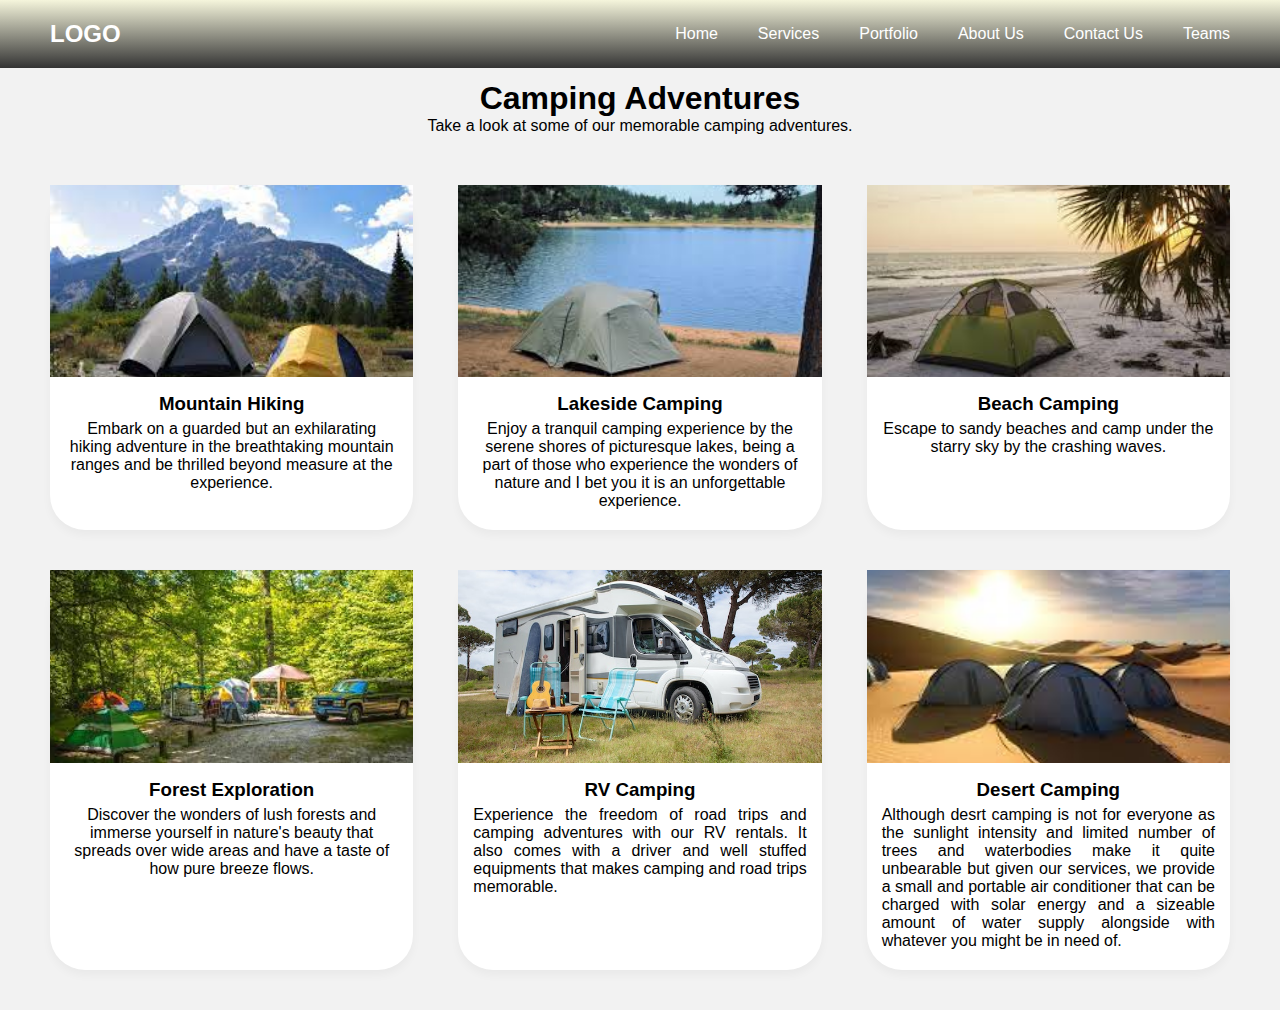
==== portfolio.html @ efac84c5 "derby" ====
<!DOCTYPE html>
<html lang="en">
<head>
    <meta charset="UTF-8">
    <meta name="viewport" content="width=device-width, initial-scale=1.0">
    <title>Document</title>
    <link rel="stylesheet" href="assets/css/style.css">
</head>
<body>
  <header>
    <nav class="navbar">
      <h2 class="logo"><a href="#">LOGO</a></h2>
      <input type="checkbox" id="menu-toggler">
      <label for="menu-toggler" id="hamburger-btn">
        <svg xmlns="http://www.w3.org/2000/svg" viewBox="0 0 24 24" fill="white" width="24px" height="24px">
          <path d="M0 0h24v24H0z" fill="none"/>
          <path d="M3 18h18v-2H3v2zm0-5h18V11H3v2zm0-7v2h18V6H3z"/>
        </svg>
      </label>
      <ul class="all-links">
        <li><a href="index.html">Home</a></li>
        <li><a href="services.html">Services</a></li>
        <li><a href="portfolio.html">Portfolio</a></li>
        <li><a href="index.html">About Us</a></li>
        <li><a href="index.html">Contact Us</a></li>
        <li><a href="teams.html">Teams</a></li>
      </ul>
    </nav>
  </header>
    <section class="portfolio" id="portfolio">
        <h2>Camping Adventures</h2>
        <p>Take a look at some of our memorable camping adventures.</p>
        <ul class="cards">
          <li class="card">
            <img src="assets/images/download (10).jpg" alt="img">
            <h3>Mountain Hiking</h3>
            <p>Embark on a guarded but an exhilarating hiking adventure in the breathtaking mountain ranges and be thrilled beyond measure at the experience.</p>
          </li>
          <li class="card">
            <img src="assets/images/images (3).jpg" alt="img">
            <h3>Lakeside Camping</h3>
            <p>Enjoy a tranquil camping experience by the serene shores of picturesque lakes, being a part of those who experience the wonders of nature and I bet you it is an unforgettable experience.</p>
          </li>
          <li class="card">
            <img src="assets/images/images (5).jpg" alt="img">
            <h3>Beach Camping</h3>
            <p>Escape to sandy beaches and camp under the starry sky by the crashing waves.</p>
          </li>
          <li class="card">
            <img src="assets/images/download (12).jpg" alt="img">
            <h3>Forest Exploration</h3>
            <p>Discover the wonders of lush forests and immerse yourself in nature's beauty that spreads over wide areas and have a taste of how pure breeze flows.</p>
          </li>
          <li class="card">
            <img src="assets/images/camping-5.jpg" alt="img">
            <h3>RV Camping</h3>
            <p style="text-align: justify;">Experience the freedom of road trips and camping adventures with our RV rentals. It also comes with a driver and well stuffed equipments that makes camping and road trips memorable.</p>
          </li>
          <li class="card">
            <img src="assets/images/images (2).jpg" alt="img">
            <h3>Desert Camping</h3>
            <p style="text-align: justify;" >Although desrt camping is not for everyone as the sunlight intensity and limited number of trees and waterbodies make it quite unbearable but given our services, we provide a small and portable air conditioner that can be charged with solar energy and a sizeable amount  of water supply alongside with whatever you might be in need of. </p>
          </li>
        </ul>
      </section>
    
</body>
</html>
---- assets/css/style.css ----
* {
  margin: 0;
  padding: 0;
  box-sizing: border-box;
  font-family: "Poppins", sans-serif;
}
html {
  scroll-behavior: smooth;
}
body {
  background: #f2f2f2;
}
header {
  position: fixed;
  top: 0;
  left: 0;
  z-index: 5;
  width: 100%;
  display: flex;
  justify-content: center;
  background: linear-gradient(beige,#333);
}
.navbar {
  display: flex;
  padding: 0 10px;
  max-width: 1200px;
  width: 100%;
  align-items: center;
  justify-content: space-between;
}
.navbar input#menu-toggler {
  display: none;
}
.navbar #hamburger-btn {
  cursor: pointer;
  display: none;
}
.navbar .all-links {
  display: flex;
  align-items: center;
}
.navbar .all-links li {
  position: relative;
  list-style: none;
}
.navbar .logo a {
  display: flex;
  align-items: center;
  margin-left: 0;
}
header a, footer a {
  margin-left: 40px;
  text-decoration: none;
  color: #fff;
  height: 100%;
  padding: 20px 0;
  display: inline-block;
}
header a:hover, footer a:hover {
  color: #ddd;
}
.homepage {
  height: 100vh;
  width: 100%;
  position: relative;
  background: url(/assets/images/camping-5.jpg);
  background-position: center 65%;
  background-size: cover;
  background-attachment: fixed;
}
.homepage::before {
  content: "";
  position: absolute;
  left: 0;
  top: 0;
  height: 100%;
  width: 100%;
  background: rgba(0, 0, 0, 0.2);
}
.homepage .content {
  display: flex;
  height: 85%;
  z-index: 3;
  align-items: center;
  justify-content: center;
  flex-direction: column;
}
.homepage .content h1 {
  font-size: 60px;
  font-weight: 700;
  margin-bottom: 10px;
}
.homepage .content .text {
  margin-bottom: 50px;
  color: #fff;
  font-size: 20px;
  text-align: center;
  text-shadow: 0px 0px 10px rgba(0, 0, 0, 0.3);
}
.content a {
  color: #000;
  display: block;
  text-transform: uppercase;
  font-size: 18px;
  margin: 0 10px;
  padding: 10px 30px;
  border-radius: 5px;
  background: #fff;
  border: 2px solid #fff;
  transition: 0.4s ease;
  box-shadow: 0 10px 20px rgba(0, 0, 0, 0.3);
  text-decoration: none;
}
.content a:hover {
  color: #fff;
  background: rgba(255,255,255,0.3);
}
section {
  display: flex;
  align-items: center;
  flex-direction: column;
  padding: 80px 0 0;
}
section h2 {
  font-size: 2rem;
}
section > p {
  text-align: center;
}
section .cards {
  display: flex;
  flex-wrap: wrap;
  max-width: 1200px;
  margin-top: 50px;
  padding: 0 10px;
  justify-content: space-between;
}
section.about {
  margin: 0 auto;
  max-width: 1200px;
}
.about .company-info {
  margin-top: 20px;
  border:1px solid grey;
  background-color:#bBB;
  border-radius: 10px;
}
.about h3 {
  margin: 10px;
  text-align: center;
  font-size: 23px;
}
.about p {
  display: flex;
  margin: 10px;
}
.about .team {
  text-align: left;
  border: 1px solid black;
  width: 100%;
  padding: 1px;
}
.about .team ul {
  padding: 20px;
  border: 1px solid black;
}
section .cards .card {
  background: #fff;
  padding: 40px 15px;
  list-style: none;
  border-radius: 35px;
  box-shadow: 0px 5px 10px rgba(0, 0, 0, 0.04);
  margin-bottom: 40px;
  width: calc(100% / 3 - 30px);
  text-align: center;
}
.portfolio .cards .card {
  padding: 0 0 20px;
}
.portfolio button{
  margin-top: 10px;
  padding: 10px 20px;
  font-size: 17px;
  color: #d1d1d1;
  text-decoration: none;
  border: none;
  cursor: pointer;
  border-radius: 5px;
  background: #bBB;
  transition: 0.2s ease;
  }
.services .card img {
  width: 120px;
  height: 120px;
  margin-bottom: 20px;
  border-radius: 100%;
  object-fit: cover;
}
.portfolio .card img {
  width: 100%;
  padding-bottom: 12px;
  aspect-ratio: 16 / 9;
  object-fit: cover;
  border-radius: 0px;
}
.cards .card p {
  padding: 0 15px;
  margin-top: 5px;
}
.about .row {
  padding: 0 10px;
}
.contact .row {
  margin: 60px 0 90px;
  display: flex;
  max-width: 1200px;
  width: 100%;
  align-items: center;
  justify-content: space-between;
}
.contact .row .col {
  padding: 0 10px;
  width: calc(100% / 2 - 50px);
}
.contact .col p {
  margin-bottom: 10px;
}
.contact .col p i {
  color: #7a7a7a;
  margin-right: 10px;
}
.contact form input {
  height: 45px;
  margin-bottom: 20px;
  border-radius: 10px;
  padding: 8px;
  width: 100%;
  font-size: 16px;
  outline: none;
  border: 1px solid #bfbfbf;
}
.contact form textarea {
  padding: 10px;
  border-radius: 10px;
  width: 100%;
  font-size: 16px;
  height: 150px;
  outline: none;
  resize: vertical;
  border: 1px solid #bfbfbf;
}
.contact form button {
  margin-top: 10px;
  padding: 10px 20px;
  font-size: 17px;
  color: #fff;
  border: none;
  cursor: pointer;
  border-radius: 5px;
  background: #333;
  transition: 0.2s ease;
}
.contact form button:hover {
  background: #525252;
}
footer {
  width: 100%;
  display: flex;
  justify-content: center;
  background: #000;
  padding: 20px 0;
}
footer div {
  padding: 0 10px;
  max-width: 1200px;
  width: 100%;
  display: flex;
  justify-content: space-between;
}
footer span {
  color: #fff;
}
footer a {
  padding: 0;
}
@media screen and (max-width: 860px) {
  .navbar .all-links {
    position: fixed;
    left: -100%;
    width: 300px;
    display: block;
    height: 100vh;
    top: 75px;
    background: #333;
    transition: left 0.3s ease;
  }
  .navbar #menu-toggler:checked~.all-links {
    left: 0;
  }
  .navbar .all-links li {
    font-size: 18px;
  }
  .navbar #hamburger-btn {
    display: block;
  }
  section > p {
    text-align: center;
  }
  section .cards .card {
    width: calc(100% / 2 - 15px);
    margin-bottom: 30px;
  }
  .homepage .content h1 {
    font-size: 40px;
    font-weight: 700;
    margin-bottom: 10px;
  }
  .homepage .content .text {
    font-size: 17px;
  }
  .content a {
    font-size: 17px;
    padding: 9px 20px;
  }
  .contact .row {
    flex-direction: column;
  }
  .contact .row .col {
    width: 100%;
  }
  .contact .row .col:last-child {
    margin-top: 40px;
  }
  footer a {
    height: 0;
  }
}
@media screen and (max-width: 560px) {
  section .cards .card {
    width: 100%;
    margin-bottom: 30px;
  }
}
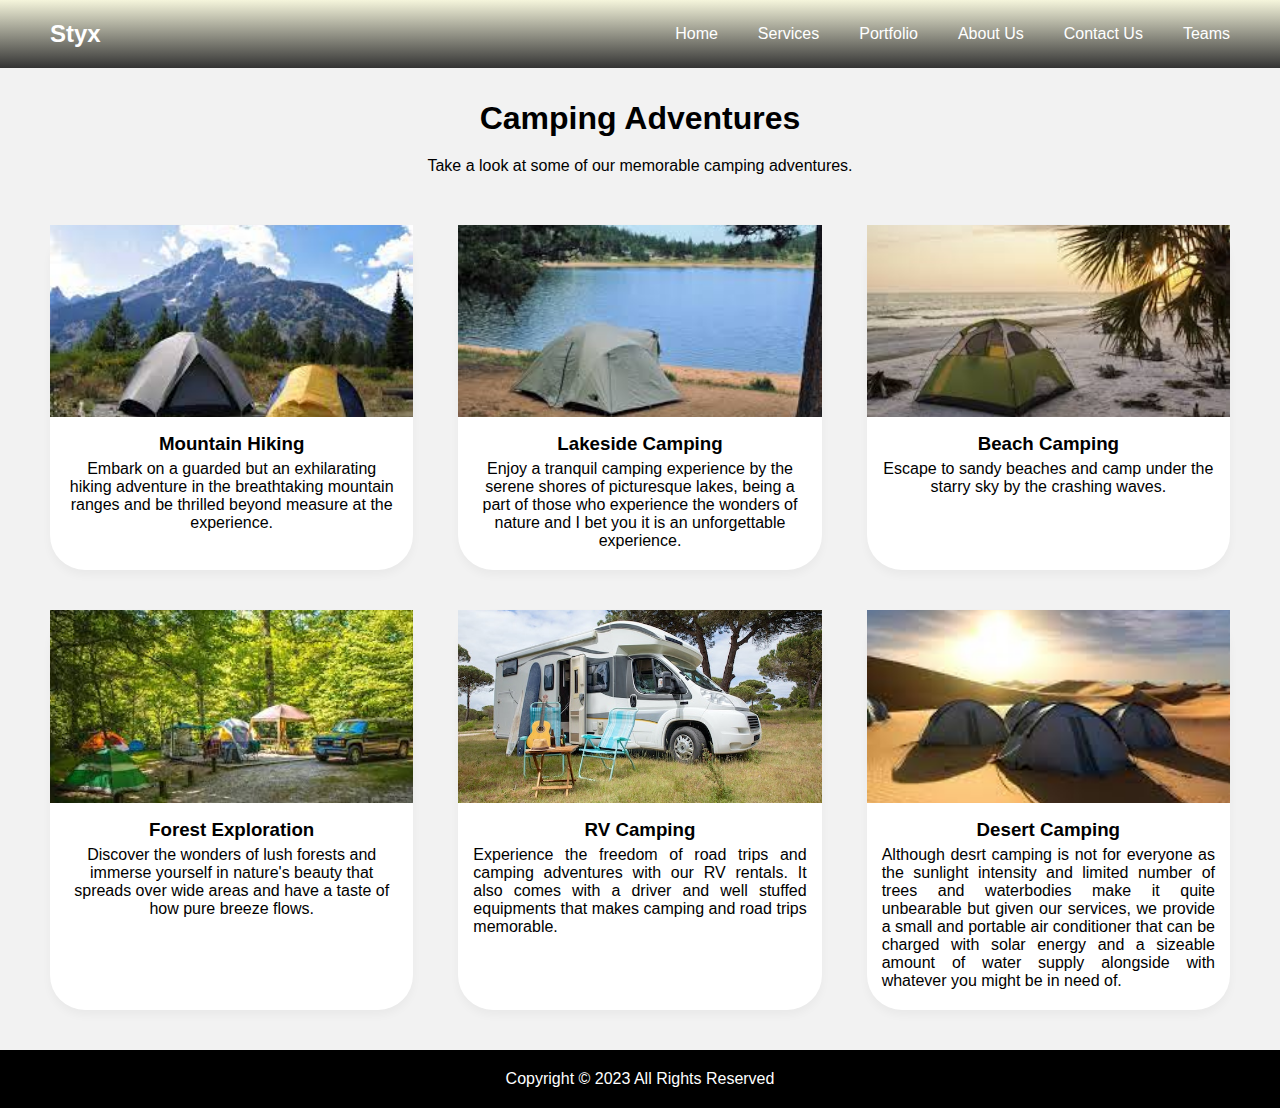
==== commit b6b30368: "Update portfolio.html" ====
--- a/portfolio.html
+++ b/portfolio.html
@@ -3,13 +3,13 @@
 <head>
     <meta charset="UTF-8">
     <meta name="viewport" content="width=device-width, initial-scale=1.0">
-    <title>Document</title>
+    <title>TolDee Camping Portfolio</title>
     <link rel="stylesheet" href="assets/css/style.css">
 </head>
 <body>
   <header>
     <nav class="navbar">
-      <h2 class="logo"><a href="#">LOGO</a></h2>
+      <h2 class="logo"><a href="#">Styx</a></h2>
       <input type="checkbox" id="menu-toggler">
       <label for="menu-toggler" id="hamburger-btn">
         <svg xmlns="http://www.w3.org/2000/svg" viewBox="0 0 24 24" fill="white" width="24px" height="24px">
@@ -63,6 +63,8 @@
           </li>
         </ul>
       </section>
-    
+    <footer>
+        <span>Copyright © 2023 All Rights Reserved</span>
+    </footer>    
 </body>
-</html>+</html>
--- a/assets/css/style.css
+++ b/assets/css/style.css
@@ -63,7 +63,7 @@
   height: 100vh;
   width: 100%;
   position: relative;
-  background: url(/assets/images/camping-5.jpg);
+  background: url(../images/camping-5.jpg);
   background-position: center 65%;
   background-size: cover;
   background-attachment: fixed;
@@ -123,6 +123,7 @@
 }
 section h2 {
   font-size: 2rem;
+  padding:20px;
 }
 section > p {
   text-align: center;
@@ -152,13 +153,13 @@
 }
 .about p {
   display: flex;
-  margin: 10px;
+  margin: 20px;
 }
 .about .team {
   text-align: left;
   border: 1px solid black;
   width: 100%;
-  padding: 1px;
+  padding: 34px;
 }
 .about .team ul {
   padding: 20px;
@@ -320,7 +321,7 @@
   }
   .content a {
     font-size: 17px;
-    padding: 9px 20px;
+    padding: 29px 20px;
   }
   .contact .row {
     flex-direction: column;
@@ -340,4 +341,4 @@
     width: 100%;
     margin-bottom: 30px;
   }
-} +} 
